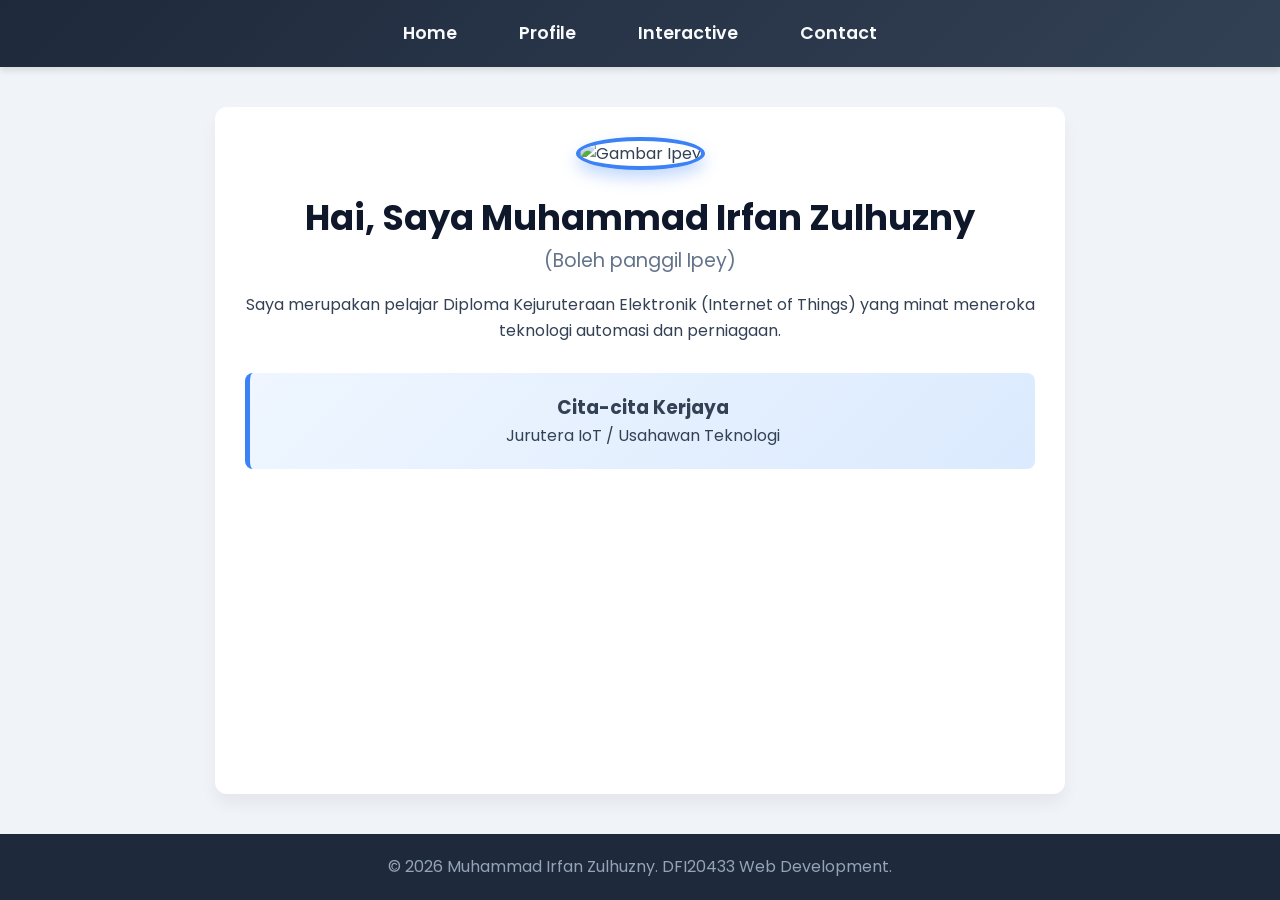
==== index.html @ d75f3ae8 "Add files via upload" ====
<!DOCTYPE html>
<html lang="en">
<head>
    <meta charset="UTF-8">
    <meta name="viewport" content="width=device-width, initial-scale=1.0">
    <title>Portfolio | Ipey</title>
    <link rel="stylesheet" href="style.css">
</head>
<body>
    <header>
        <nav>
            <ul>
                <li><a href="index.html">Home</a></li>
                <li><a href="profile.html">Profile</a></li>
                <li><a href="game.html">Interactive</a></li>
                <li><a href="contact.html">Contact</a></li>
            </ul>
        </nav>
    </header>

    <main class="container">
        <section class="hero">
            <img src="images/ipey.jpeg" alt="Gambar Ipey" class="profile-img">
            <h1>Hai, Saya Muhammad Irfan Zulhuzny</h1>
            <h2>(Boleh panggil Ipey)</h2>
            <p>Saya merupakan pelajar Diploma Kejuruteraan Elektronik (Internet of Things) yang minat meneroka teknologi automasi dan perniagaan.</p>
            <div class="career-goal">
                <h3>Cita-cita Kerjaya</h3>
                <p>Jurutera IoT / Usahawan Teknologi</p>
            </div>
        </section>
    </main>

    <footer>
        <p>&copy; 2026 Muhammad Irfan Zulhuzny. DFI20433 Web Development.</p>
    </footer>
</body>
</html>
---- style.css ----
/* Import Font Moden dari Google Fonts */
@import url('https://fonts.googleapis.com/css2?family=Poppins:wght@300;400;600&display=swap');

* {
    margin: 0;
    padding: 0;
    box-sizing: border-box;
    font-family: 'Poppins', sans-serif;
}

body {
    background-color: #f0f4f8; /* Warna background lembut */
    color: #334155;
    line-height: 1.6;
    display: flex;
    flex-direction: column;
    min-height: 100vh;
}

/* --- Navigation Bar Gempak --- */
header {
    background: linear-gradient(135deg, #1e293b, #334155);
    padding: 1.2rem 0;
    box-shadow: 0 4px 6px rgba(0, 0, 0, 0.1);
    position: sticky;
    top: 0;
    z-index: 100;
}

nav ul {
    list-style: none;
    display: flex;
    justify-content: center;
    gap: 30px;
}

nav a {
    color: #f8fafc;
    text-decoration: none;
    font-weight: 600;
    font-size: 1.1rem;
    padding: 8px 16px;
    border-radius: 8px;
    transition: all 0.3s ease;
}

nav a:hover {
    background-color: #3b82f6;
    color: white;
    transform: translateY(-2px);
}

/* --- Layout Container & Card --- */
.container {
    max-width: 850px;
    margin: 40px auto;
    padding: 30px;
    background: white;
    border-radius: 12px;
    box-shadow: 0 10px 15px rgba(0,0,0,0.05);
    flex-grow: 1;
}

.page-title {
    text-align: center;
    color: #1e293b;
    margin-bottom: 25px;
    font-size: 2rem;
    border-bottom: 3px solid #3b82f6;
    display: inline-block;
    padding-bottom: 5px;
    position: relative;
    left: 50%;
    transform: translateX(-50%);
}

/* --- Home Page Styling --- */
.hero {
    text-align: center;
    animation: fadeIn 1s ease-in-out;
}

.profile-img {
    width: 180px;
    height: 180px;
    border-radius: 50%;
    object-fit: cover;
    margin-bottom: 20px;
    border: 4px solid #3b82f6;
    box-shadow: 0 8px 16px rgba(59, 130, 246, 0.3);
    transition: transform 0.3s ease;
}

.profile-img:hover {
    transform: scale(1.05);
}

.hero h1 {
    font-size: 2.2rem;
    color: #0f172a;
}

.hero h2 {
    font-size: 1.2rem;
    color: #64748b;
    font-weight: 400;
    margin-bottom: 15px;
}

.career-goal {
    margin-top: 30px;
    padding: 20px;
    background: linear-gradient(135deg, #eff6ff, #dbeafe);
    border-left: 5px solid #3b82f6;
    border-radius: 8px;
}

/* --- Profile Table Styling --- */
.profile-table {
    width: 100%;
    border-collapse: collapse;
    margin-top: 10px;
}

.profile-table th, .profile-table td {
    padding: 15px;
    text-align: left;
    border-bottom: 1px solid #e2e8f0;
}

.profile-table th {
    background-color: #f8fafc;
    color: #1e293b;
    width: 35%;
    font-weight: 600;
}

.profile-table tr:hover {
    background-color: #f1f5f9;
}

.skills-list {
    padding-left: 20px;
}

/* --- Form Styling (Contact) --- */
form {
    display: flex;
    flex-direction: column;
    gap: 15px;
}

.form-group label {
    display: block;
    margin-bottom: 8px;
    font-weight: 600;
    color: #475569;
}

.form-group input, .form-group select {
    width: 100%;
    padding: 12px;
    border: 2px solid #e2e8f0;
    border-radius: 8px;
    font-size: 1rem;
    transition: border-color 0.3s;
}

.form-group input:focus, .form-group select:focus {
    outline: none;
    border-color: #3b82f6;
}

.checkbox-group {
    flex-direction: row;
    align-items: center;
    display: flex;
    gap: 10px;
}

.checkbox-group input {
    width: 20px;
    height: 20px;
}

button {
    background-color: #3b82f6;
    color: white;
    border: none;
    padding: 12px 20px;
    font-size: 1.1rem;
    font-weight: 600;
    border-radius: 8px;
    cursor: pointer;
    transition: background-color 0.3s, transform 0.2s;
    width: 100%;
    margin-top: 10px;
}

button:hover {
    background-color: #2563eb;
    transform: translateY(-2px);
}

.error {
    color: #ef4444;
    text-align: center;
    font-weight: 600;
}

/* --- Mini Game (Tic-Tac-Toe) --- */
.game-container {
    display: flex;
    flex-direction: column;
    align-items: center;
    margin-top: 30px;
}

.game-status {
    font-size: 24px;
    font-weight: bold;
    margin-bottom: 20px;
    color: #1e293b;
}

.board {
    display: grid;
    grid-template-columns: repeat(3, 100px);
    grid-template-rows: repeat(3, 100px);
    gap: 8px;
    background-color: #1e293b;
    padding: 10px;
    border-radius: 12px;
    box-shadow: 0 8px 16px rgba(0,0,0,0.2);
}

.cell {
    background-color: white;
    display: flex;
    justify-content: center;
    align-items: center;
    font-size: 50px;
    font-weight: bold;
    color: #3b82f6;
    cursor: pointer;
    border-radius: 8px;
    transition: background-color 0.2s, transform 0.1s;
}

.cell:hover {
    background-color: #e2e8f0;
}

.cell:active {
    transform: scale(0.95);
}

.reset-btn {
    margin-top: 25px;
    width: 200px;
    background-color: #ef4444;
}

.reset-btn:hover {
    background-color: #dc2626;
}

/* --- Footer --- */
footer {
    text-align: center;
    padding: 20px;
    background-color: #1e293b;
    color: #94a3b8;
    margin-top: auto;
}

/* --- Animasi --- */
@keyframes fadeIn {
    from { opacity: 0; transform: translateY(20px); }
    to { opacity: 1; transform: translateY(0); }
}

.fade-in {
    animation: fadeIn 0.8s ease-out;
}

/* --- Responsive Design untuk Phone --- */
@media (max-width: 600px) {
    nav ul {
        flex-direction: column;
        align-items: center;
        gap: 15px;
    }
    .profile-table th, .profile-table td {
        display: block;
        width: 100%;
    }
    .profile-table th {
        border-bottom: none;
    }
    .board {
        grid-template-columns: repeat(3, 80px);
        grid-template-rows: repeat(3, 80px);
    }
    .cell {
        font-size: 40px;
    }
}

/* --- Tambahan Style Game --- */
.game-settings {
    display: flex;
    gap: 15px;
    margin-bottom: 20px;
}

.game-settings select {
    padding: 10px;
    border-radius: 8px;
    border: 2px solid #3b82f6;
    font-weight: 600;
    color: #1e293b;
    outline: none;
    cursor: pointer;
}

/* Warna X dan O */
.cell.x-mark {
    color: #ef4444; /* Merah untuk X */
}

.cell.o-mark {
    color: #3b82f6; /* Biru untuk O */
}

/* Efek Bulatan Bila Menang */
.cell.win-circle {
    background-color: #dcfce7;
    border-radius: 50%;
    transform: scale(0.9);
    box-shadow: 0 0 15px rgba(34, 197, 94, 0.4);
    border: 2px solid #22c55e;
}
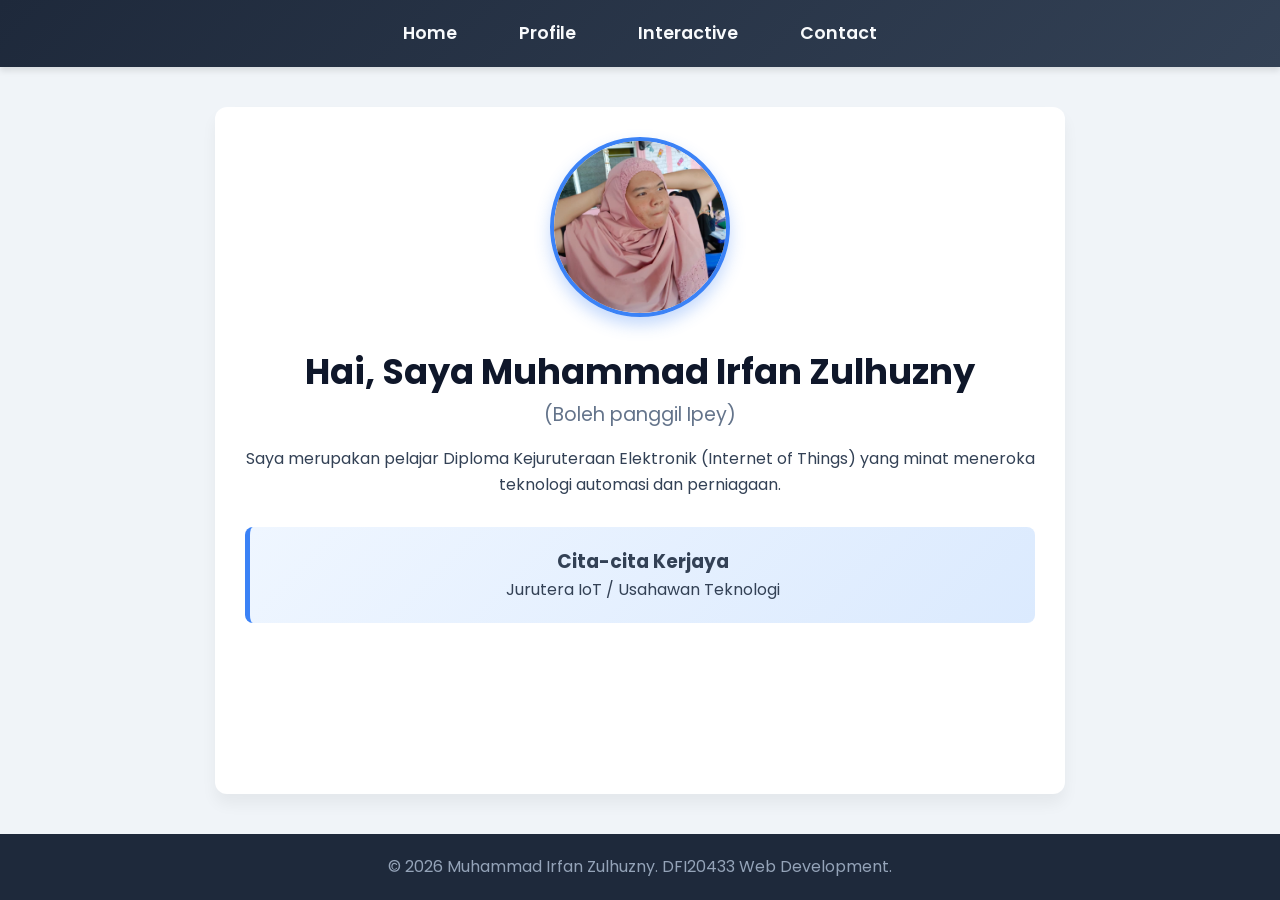
==== commit 1e9b4b46: "Update index.html" ====
--- a/index.html
+++ b/index.html
@@ -20,7 +20,7 @@
 
     <main class="container">
         <section class="hero">
-            <img src="images/ipey.jpeg" alt="Gambar Ipey" class="profile-img">
+            <img src="ipey.jpeg" alt="Gambar Ipey" class="profile-img">
             <h1>Hai, Saya Muhammad Irfan Zulhuzny</h1>
             <h2>(Boleh panggil Ipey)</h2>
             <p>Saya merupakan pelajar Diploma Kejuruteraan Elektronik (Internet of Things) yang minat meneroka teknologi automasi dan perniagaan.</p>
@@ -35,4 +35,4 @@
         <p>&copy; 2026 Muhammad Irfan Zulhuzny. DFI20433 Web Development.</p>
     </footer>
 </body>
-</html>+</html>
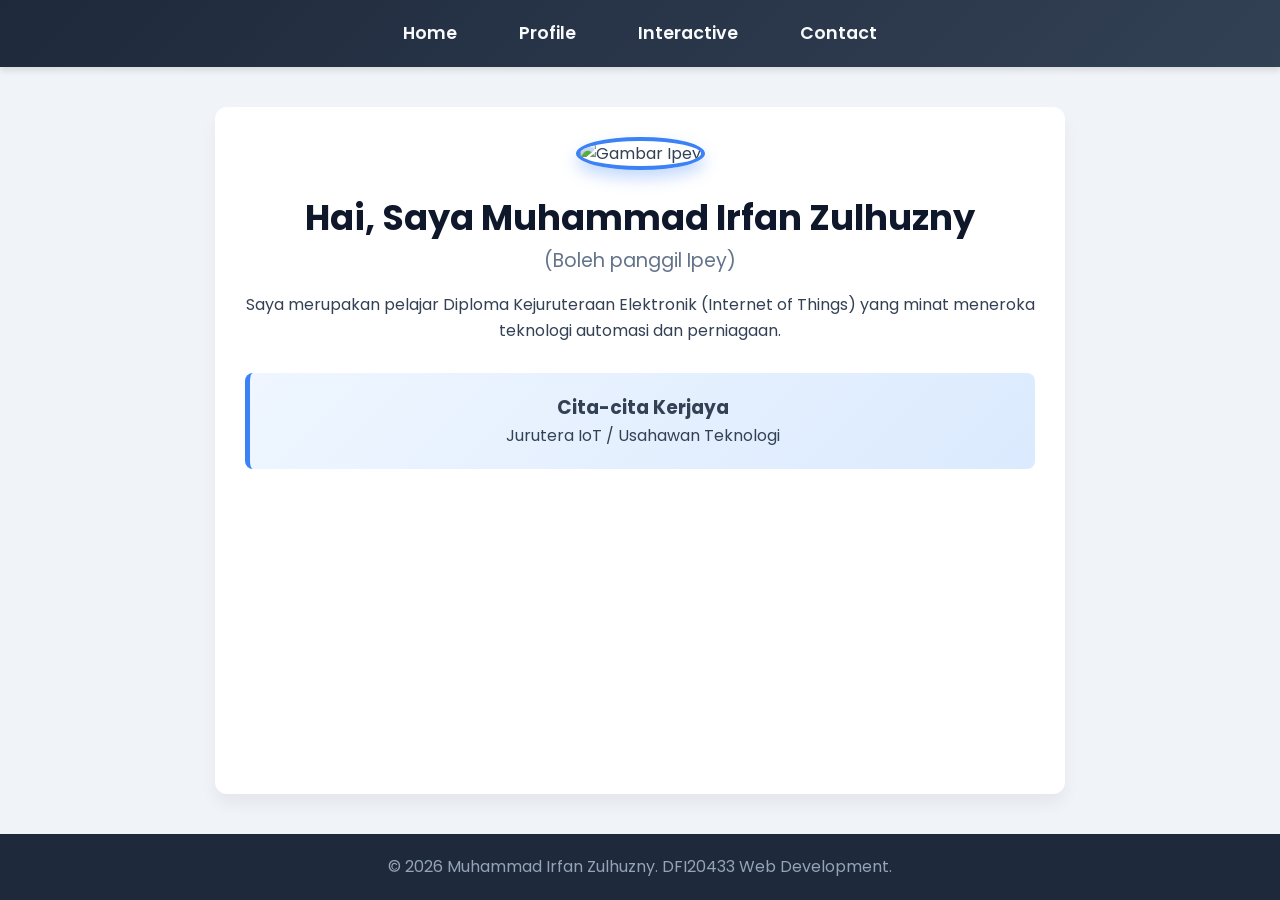
==== commit e3259eeb: "Update index.html" ====
--- a/index.html
+++ b/index.html
@@ -20,7 +20,7 @@
 
     <main class="container">
         <section class="hero">
-            <img src="ipey.jpeg" alt="Gambar Ipey" class="profile-img">
+            <img src="https://raw.githubusercontent.com/mizhamdan5678-alt/gambar/refs/heads/main/ipey.jpeg" alt="Gambar Ipey" class="profile-img">
             <h1>Hai, Saya Muhammad Irfan Zulhuzny</h1>
             <h2>(Boleh panggil Ipey)</h2>
             <p>Saya merupakan pelajar Diploma Kejuruteraan Elektronik (Internet of Things) yang minat meneroka teknologi automasi dan perniagaan.</p>
